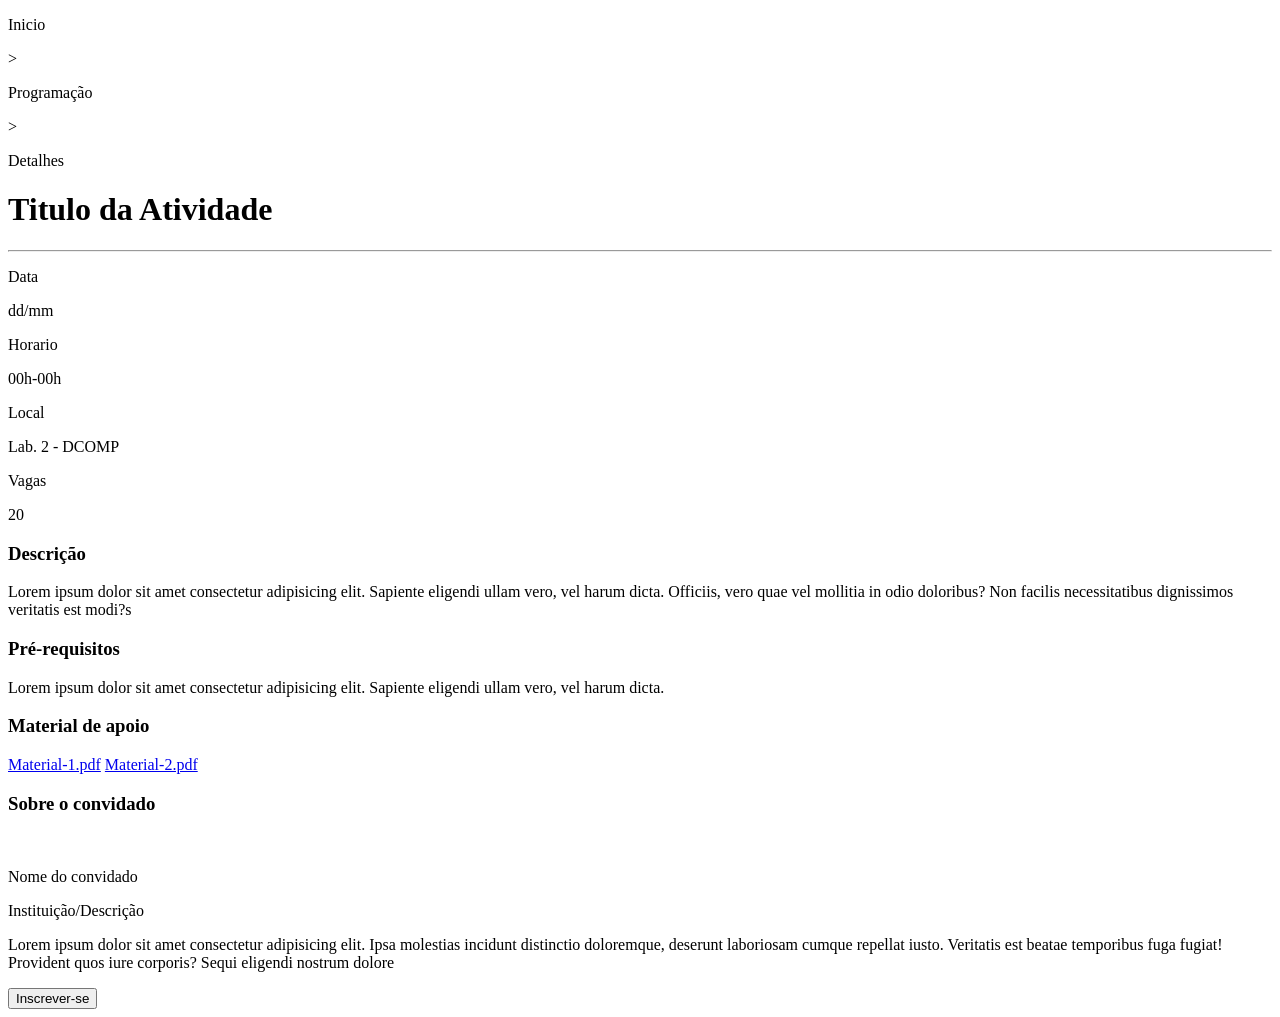
==== detalhes-palestra.html @ 7c8533e7 "HTML de pagina de detalhes de palestra e requisitos" ====
<!DOCTYPE html>
<html lang="en">

<head>
    <meta charset="UTF-8">
    <link rel="stylesheet" href="detalhes-palestra.css">
    <meta name="viewport" content="width=device-width, initial-scale=1.0">
    <title>Document</title>
</head>

<body>

    <main>
        <div class="breadcrumb">
            <p class="breadcrumb-item">
                Inicio
            </p>
            <p class="breadcrumb-arrow">
                >
            </p>
            <p class="breadcrumb-item">
                Programação

            </p>
            <p class="breadcrumb-arrow">
                >
            </p>
            <p class="breadcrumb-item">
                Detalhes
            </p>

        </div>
        <h1>
            Titulo da Atividade
        </h1>
        <hr />
        <div class="details">
            <div class="detail-line">
                <div class="detail-card">
                    <p class="detail-text">Data</p>
                    <p class="detail-text-bold">dd/mm</p>
                </div>
                <div class="detail-card">
                    <p class="detail-text">Horario</p>
                    <p class="detail-text-bold">00h-00h</p>

                </div>
            </div>
            <div class="detail-line">
                <div class="detail-card">
                    <p class="detail-text">Local</p>
                    <p class="detail-text-bold">Lab. 2 - DCOMP</p>

                </div>
                <div class="detail-card">

                    <p class="detail-text">Vagas</p>
                    <p class="detail-text-bold">20</p>
                </div>

            </div>



        </div>

        <div>
            <h3>Descrição</h3>
            <p>Lorem ipsum dolor sit amet consectetur adipisicing elit. Sapiente eligendi ullam vero, vel harum dicta.
                Officiis, vero quae vel mollitia in odio doloribus? Non facilis necessitatibus dignissimos veritatis est
                modi?s</p>
            <h3>Pré-requisitos</h3>
            <p>Lorem ipsum dolor sit amet consectetur adipisicing elit. Sapiente eligendi ullam vero, vel harum dicta.
            </p>
        </div>

        <div>
            <h3>Material de apoio</h3>
            <a href="https://www.youtube.com/watch?v=DLzxrzFCyOs&list=RDDLzxrzFCyOs">Material-1.pdf</a>
            <a href="https://www.youtube.com/watch?v=DLzxrzFCyOs&list=RDDLzxrzFCyOs">Material-2.pdf</a>
        </div>
        <h3>Sobre o convidado</h3>
        <div class="guest">
            <div class="guest-info">
                <img class="guest-image" src="https://m.media-amazon.com/images/I/81FiZi-CWHL._UF1000,1000_QL80_.jpg"
                    alt="">
                <div class="spacer"></div>
                <div class="guest-texts">
                    <p class="guest-name">Nome do convidado</p>
                    <p class="guest-description"> Instituição/Descrição
                </div>
            </div>
            <p>Lorem ipsum dolor sit amet consectetur adipisicing elit. Ipsa molestias incidunt distinctio doloremque,
                deserunt laboriosam cumque repellat iusto. Veritatis est beatae temporibus fuga fugiat! Provident quos
                iure corporis? Sequi eligendi nostrum dolore</p>
        </div>
        <div class="spacer"></div>
        <button class="button">Inscrever-se</button>



    </main>
</body>

</html>
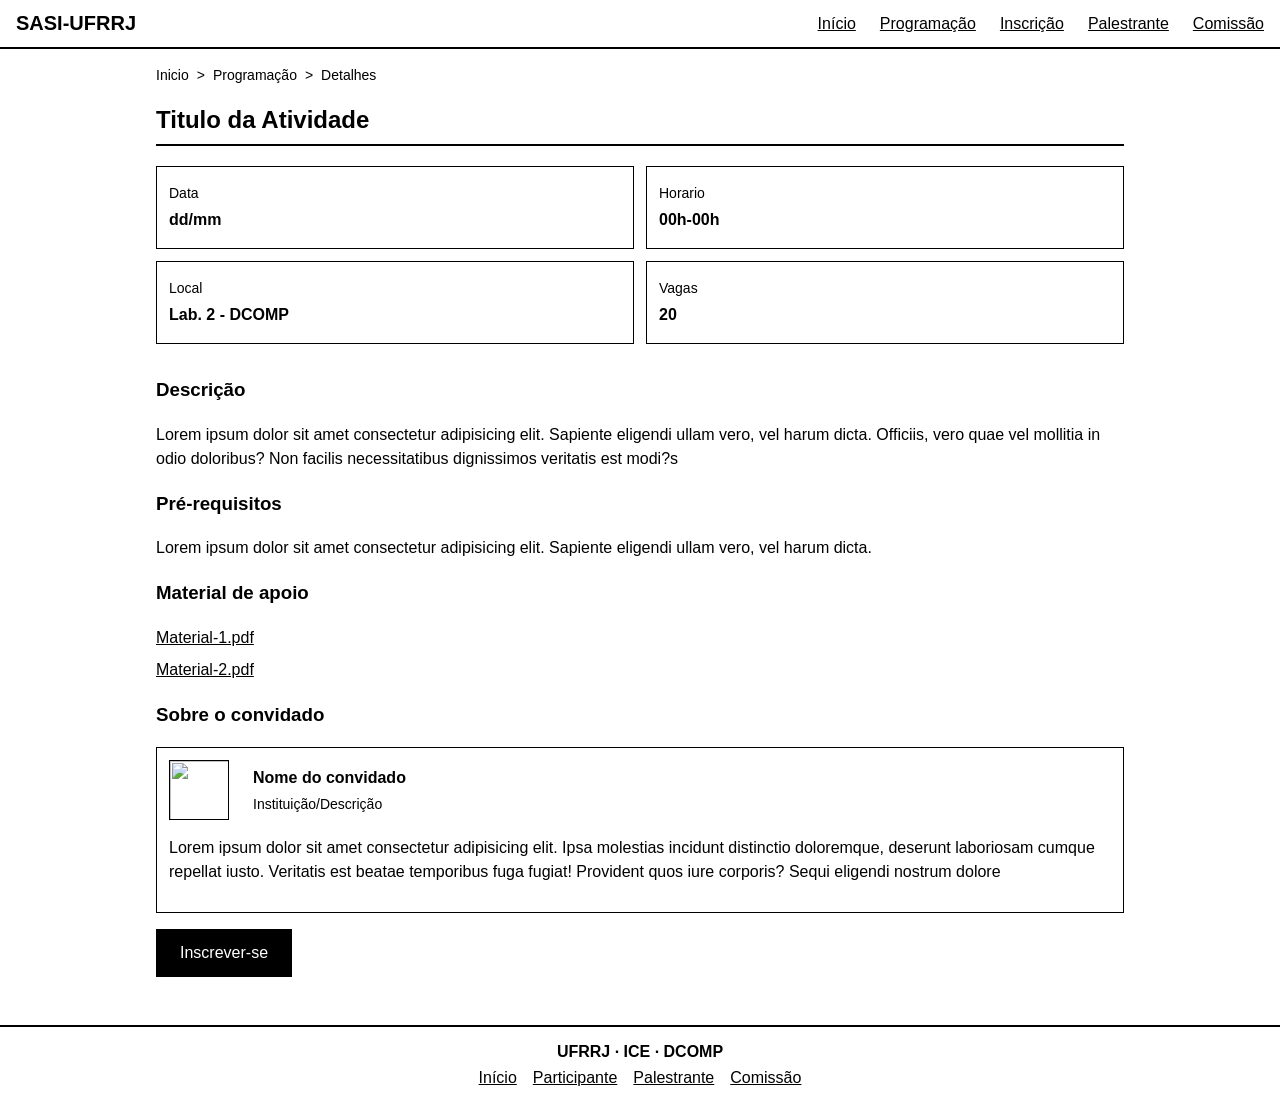
==== commit 305cc996: "mudanças gerais em css" ====
--- a/detalhes-palestra.html
+++ b/detalhes-palestra.html
@@ -1,16 +1,33 @@
 <!DOCTYPE html>
-<html lang="en">
+<html lang="pt-br">
 
 <head>
     <meta charset="UTF-8">
-    <link rel="stylesheet" href="detalhes-palestra.css">
+    <link rel="stylesheet" href="css/estilo.css">
     <meta name="viewport" content="width=device-width, initial-scale=1.0">
-    <title>Document</title>
+    <title>Detalhes da palestra - SASI-UFRRJ</title>
 </head>
 
 <body>
 
-    <main>
+  <header>
+    <a href="index.html" class="logo">SASI-UFRRJ</a>
+
+    <input type="checkbox" id="menu-toggle">
+    <label for="menu-toggle" class="hamburguer">&#9776;</label>
+
+    <nav>
+      <ul>
+        <li><a href="index.html">Início</a></li>
+        <li><a href="programacao.html">Programação</a></li>
+        <li><a href="inscricao.html">Inscrição</a></li>
+        <li><a href="submissao.html">Palestrante</a></li>
+        <li><a href="painel-comissao.html">Comissão</a></li>
+      </ul>
+    </nav>
+  </header>
+
+    <main class="pagina pagina-detalhes">
         <div class="breadcrumb">
             <p class="breadcrumb-item">
                 Inicio
@@ -33,7 +50,6 @@
         <h1>
             Titulo da Atividade
         </h1>
-        <hr />
         <div class="details">
             <div class="detail-line">
                 <div class="detail-card">
@@ -74,7 +90,7 @@
             </p>
         </div>
 
-        <div>
+        <div class="materiais-apoio">
             <h3>Material de apoio</h3>
             <a href="https://www.youtube.com/watch?v=DLzxrzFCyOs&list=RDDLzxrzFCyOs">Material-1.pdf</a>
             <a href="https://www.youtube.com/watch?v=DLzxrzFCyOs&list=RDDLzxrzFCyOs">Material-2.pdf</a>
@@ -95,11 +111,20 @@
                 iure corporis? Sequi eligendi nostrum dolore</p>
         </div>
         <div class="spacer"></div>
-        <button class="button">Inscrever-se</button>
+        <a class="botao" href="inscricao.html">Inscrever-se</a>
 
 
 
     </main>
+  <footer>
+    <p>UFRRJ &middot; ICE &middot; DCOMP</p>
+    <ul>
+      <li><a href="index.html">Início</a></li>
+      <li><a href="programacao.html">Participante</a></li>
+      <li><a href="submissao.html">Palestrante</a></li>
+      <li><a href="painel-comissao.html">Comissão</a></li>
+    </ul>
+  </footer>
 </body>
 
-</html>+</html>
--- a/css/estilo.css
+++ b/css/estilo.css
@@ -0,0 +1,505 @@
+/* o que está fora do @media é pensado no iphnoe 17  */
+
+* {
+  box-sizing: border-box;
+}
+
+body {
+  font-family: Arial, sans-serif;
+  margin: 0;
+  color: #000;
+  background: #fff;
+}
+
+a {
+  color: #000;
+}
+
+main {
+  padding: 16px;
+  max-width: 1000px;
+  margin: 0 auto;
+}
+
+h1 {
+  font-size: 24px;
+  border-bottom: 2px solid #000;
+  padding-bottom: 6px;
+}
+
+h2 {
+  font-size: 18px;
+}
+
+/* header */
+
+header {
+  border-bottom: 2px solid #000;
+  padding: 12px 16px;
+  display: flex;
+  justify-content: space-between;
+  align-items: center;
+  flex-wrap: wrap;
+}
+
+.logo {
+  font-weight: bold;
+  font-size: 20px;
+  text-decoration: none;
+}
+
+/* menu hamburguer só com CSS (checkbox escondido) */
+#menu-toggle {
+  display: none;
+}
+
+.hamburguer {
+  font-size: 28px;
+  cursor: pointer;
+}
+
+nav {
+  display: none;
+  width: 100%;
+}
+
+#menu-toggle:checked ~ nav {
+  display: block;
+}
+
+nav ul {
+  list-style: none;
+  margin: 8px 0 0 0;
+  padding: 0;
+}
+
+nav a {
+  display: block;
+  padding: 10px 0;
+  border-top: 1px solid #000;
+}
+
+/* footer */
+
+footer {
+  border-top: 2px solid #000;
+  padding: 16px;
+  text-align: center;
+  margin-top: 32px;
+}
+
+footer p {
+  margin: 0;
+  font-weight: bold;
+}
+
+footer ul {
+  list-style: none;
+  margin: 8px 0 0 0;
+  padding: 0;
+  display: flex;
+  justify-content: center;
+  flex-wrap: wrap;
+  gap: 16px;
+}
+
+/* imgs botoes e ertc*/
+
+.botao {
+  display: block;
+  width: 100%;
+  background: #000;
+  color: #fff;
+  border: none;
+  padding: 12px;
+  font-size: 16px;
+  text-align: center;
+  text-decoration: none;
+  margin-top: 16px;
+  cursor: pointer;
+}
+
+.img {
+  border: 1px solid #000;
+  width: 60px;
+  height: 60px;
+  flex-shrink: 0;
+}
+
+.cartao {
+  display: flex;
+  gap: 12px;
+  color: #000;
+  border: 1px solid #000;
+  padding: 10px;
+  margin-bottom: 12px;
+  text-decoration: none;
+}
+
+.cartao h3 {
+  margin: 0 0 4px 0;
+  font-size: 16px;
+}
+
+.cartao p {
+  margin: 0;
+  font-size: 14px;
+}
+
+/* home */
+
+.banner {
+  border: 1px solid #000;
+  padding: 32px 16px;
+  text-align: center;
+}
+
+.banner h1 {
+  border: none;
+  margin: 0 0 8px 0;
+}
+
+.banner p {
+  margin: 4px 0;
+}
+
+.banner .botao {
+  display: inline-block;
+  width: auto;
+  padding: 12px 28px;
+  margin-top: 20px;
+}
+
+/* forms */
+
+fieldset {
+  border: none;
+  padding: 0;
+  margin: 0 0 16px 0;
+}
+
+legend {
+  font-weight: bold;
+  width: 100%;
+  border-bottom: 1px solid #000;
+  padding-bottom: 4px;
+}
+
+label {
+  display: block;
+  margin-top: 12px;
+  font-size: 14px;
+}
+
+input,
+select,
+textarea {
+  display: block;
+  width: 100%;
+  margin-top: 4px;
+  padding: 8px;
+  font-size: 16px;
+  font-family: inherit;
+  border: 1px solid #000;
+}
+
+/* dsktp*/
+
+@media (min-width: 768px) {
+  .hamburguer {
+    display: none;
+  }
+
+  nav {
+    display: block;
+    width: auto;
+  }
+
+  nav ul {
+    display: flex;
+    gap: 24px;
+    margin: 0;
+  }
+
+  nav a {
+    padding: 0;
+    border-top: none;
+  }
+
+  .grade {
+    display: grid;
+    grid-template-columns: repeat(3, 1fr);
+    gap: 12px;
+  }
+
+  .grade .cartao {
+    margin-bottom: 0;
+  }
+
+  .destaque {
+    flex-direction: column;
+  }
+
+  .destaque .img {
+    width: 100%;
+    height: 100px;
+  }
+
+  form {
+    max-width: 600px;
+  }
+}
+
+/* Complementos ao estilo básico compartilhado pelas páginas do portal. */
+
+.pagina {
+  line-height: 1.5;
+  overflow-wrap: anywhere;
+}
+
+.breadcrumb {
+  display: flex;
+  flex-wrap: wrap;
+  align-items: center;
+  gap: 8px;
+  font-size: 14px;
+}
+
+.breadcrumb p {
+  margin: 0;
+}
+
+.introducao-pagina,
+.dia-programacao,
+.secao-painel {
+  margin-bottom: 24px;
+}
+
+.aviso-demonstracao,
+.atalho-publicacoes {
+  border: 1px solid #000;
+  padding: 12px;
+}
+
+/* Esta navegação deve ficar visível também no celular. */
+.navegacao-dias {
+  display: flex;
+  width: 100%;
+  flex-wrap: wrap;
+  gap: 8px;
+  margin: 20px 0;
+}
+
+.navegacao-dias a {
+  border: 1px solid #000;
+  padding: 8px 16px;
+  text-align: center;
+}
+
+.titulo-dia {
+  border-bottom: 1px solid #000;
+  margin-bottom: 12px;
+}
+
+.titulo-dia h2,
+.titulo-dia p {
+  margin: 4px 0;
+}
+
+.atividade-cartao,
+.indicador,
+.detail-card,
+.guest,
+.material-cartao {
+  border: 1px solid #000;
+  padding: 12px;
+  margin-bottom: 12px;
+}
+
+.atividade-horario,
+.detail-text-bold,
+.guest-name {
+  font-weight: bold;
+}
+
+.atividade-conteudo {
+  min-width: 0;
+}
+
+.atividade-conteudo h3 {
+  margin: 8px 0;
+  font-size: 16px;
+}
+
+.atividade-conteudo p {
+  margin: 8px 0;
+  font-size: 14px;
+}
+
+.atividade-etiquetas {
+  display: flex;
+  flex-wrap: wrap;
+  align-items: center;
+  gap: 8px;
+  margin-top: 8px;
+  font-size: 14px;
+}
+
+.etiqueta,
+.status,
+.material-tipo {
+  display: inline-block;
+  border: 1px solid #000;
+  padding: 2px 6px;
+  font-size: 12px;
+}
+
+.status-lotada,
+.status-ocupada {
+  background: #000;
+  color: #fff;
+}
+
+.link-detalhes {
+  display: inline-block;
+  margin-top: 4px;
+  font-size: 14px;
+}
+
+.indicador p {
+  margin: 4px 0;
+}
+
+.indicador-valor {
+  font-size: 28px;
+  font-weight: bold;
+}
+
+.indicador-nota,
+.texto-apoio,
+.nota-tabela {
+  font-size: 14px;
+}
+
+.tabela-responsiva {
+  max-width: 100%;
+  overflow-x: auto;
+}
+
+.tabela-dados {
+  width: 100%;
+  border-collapse: collapse;
+  font-size: 14px;
+}
+
+.tabela-dados caption {
+  text-align: left;
+  padding-bottom: 8px;
+}
+
+.tabela-dados th,
+.tabela-dados td {
+  border: 1px solid #000;
+  padding: 10px;
+  text-align: left;
+  vertical-align: top;
+  min-width: 100px;
+}
+
+.tabela-dados thead {
+  background: #eee;
+}
+
+.atalho-publicacoes h2,
+.atalho-publicacoes p {
+  margin: 0 0 8px;
+}
+
+.details {
+  margin: 20px 0;
+}
+
+.detail-card p {
+  margin: 4px 0;
+}
+
+.detail-text,
+.guest-description {
+  font-size: 14px;
+}
+
+.guest-info {
+  display: flex;
+  align-items: center;
+  gap: 12px;
+}
+
+.guest-image {
+  width: 60px;
+  height: 60px;
+  border: 1px solid #000;
+  object-fit: cover;
+  flex-shrink: 0;
+}
+
+.guest-texts {
+  min-width: 0;
+}
+
+.guest-texts p {
+  margin: 4px 0;
+}
+
+.materiais-indicados {
+  margin-top: 24px;
+}
+
+.material-cabecalho {
+  display: flex;
+  flex-wrap: wrap;
+  align-items: center;
+  gap: 8px;
+}
+
+.material-cabecalho p {
+  margin: 0;
+}
+
+.materiais-apoio a {
+  display: block;
+  margin-bottom: 8px;
+}
+
+@media (min-width: 768px) {
+  .atividade-cartao {
+    display: flex;
+    gap: 16px;
+  }
+
+  .atividade-horario {
+    flex: 0 0 72px;
+    border-right: 1px solid #000;
+  }
+
+  .atividade-etiquetas {
+    margin-top: 0;
+  }
+
+  .grade-indicadores {
+    display: grid;
+    grid-template-columns: repeat(3, minmax(0, 1fr));
+    gap: 12px;
+  }
+
+  .detail-line {
+    display: grid;
+    grid-template-columns: repeat(2, minmax(0, 1fr));
+    gap: 12px;
+  }
+
+  .link-publicacoes,
+  .pagina-detalhes > .botao {
+    width: fit-content;
+    padding-inline: 24px;
+  }
+}
